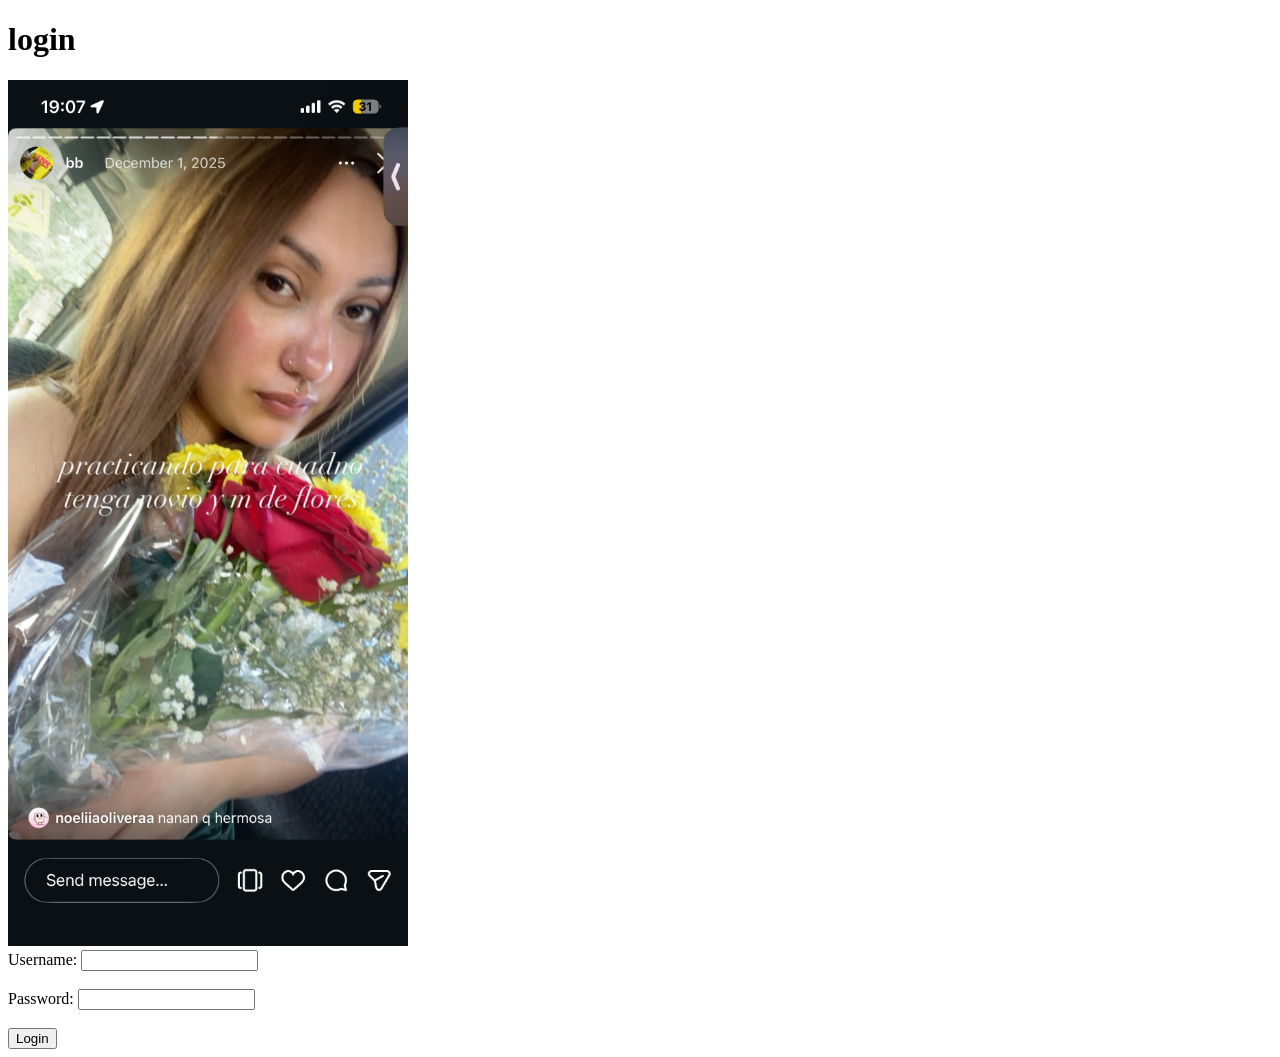
==== login.html @ faef2894 "act" ====
<!DOCTYPE html>
<html lang="en">
<head>
    <meta charset="UTF-8">
    <meta name="viewport" content="width=device-width, initial-scale=1.0">
    <title>login</title>
</head>
<body><h1>login</h1>
    <img src="images/baby.PNG" width="400">
    <form action="login.php" method="post">
        <label for="username">Username:</label>
        <input type="text" id="username" name="username" required><br><br>
        <label for="password">Password:</label>
        <input type="password" id="password" name="password" required><br><br>
        <input type="submit" value="Login">
    </form>
    
</body>
</html>
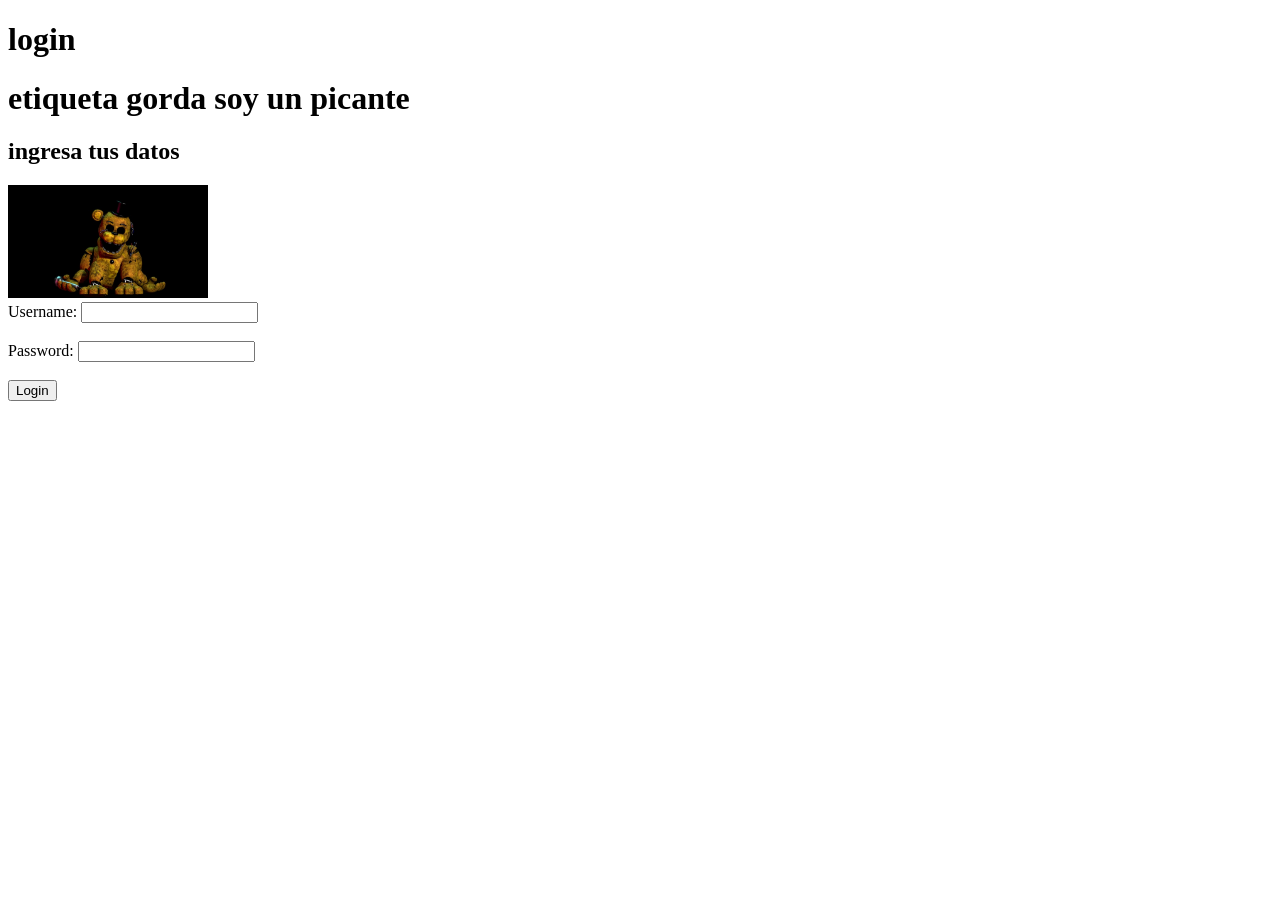
==== commit 7ecc32b0: "pagina completa de login" ====
--- a/login.html
+++ b/login.html
@@ -3,10 +3,12 @@
 <head>
     <meta charset="UTF-8">
     <meta name="viewport" content="width=device-width, initial-scale=1.0">
-    <title>login</title>
+    <title>logeate nasheeeee</title>
 </head>
 <body><h1>login</h1>
-    <img src="images/baby.PNG" width="400">
+    <h1>etiqueta gorda soy un picante</h1>
+    <h2>ingresa tus datos</h2>
+    <img src="images/steamuserimages-a.akamaihd.jpg" width="200">
     <form action="login.php" method="post">
         <label for="username">Username:</label>
         <input type="text" id="username" name="username" required><br><br>
